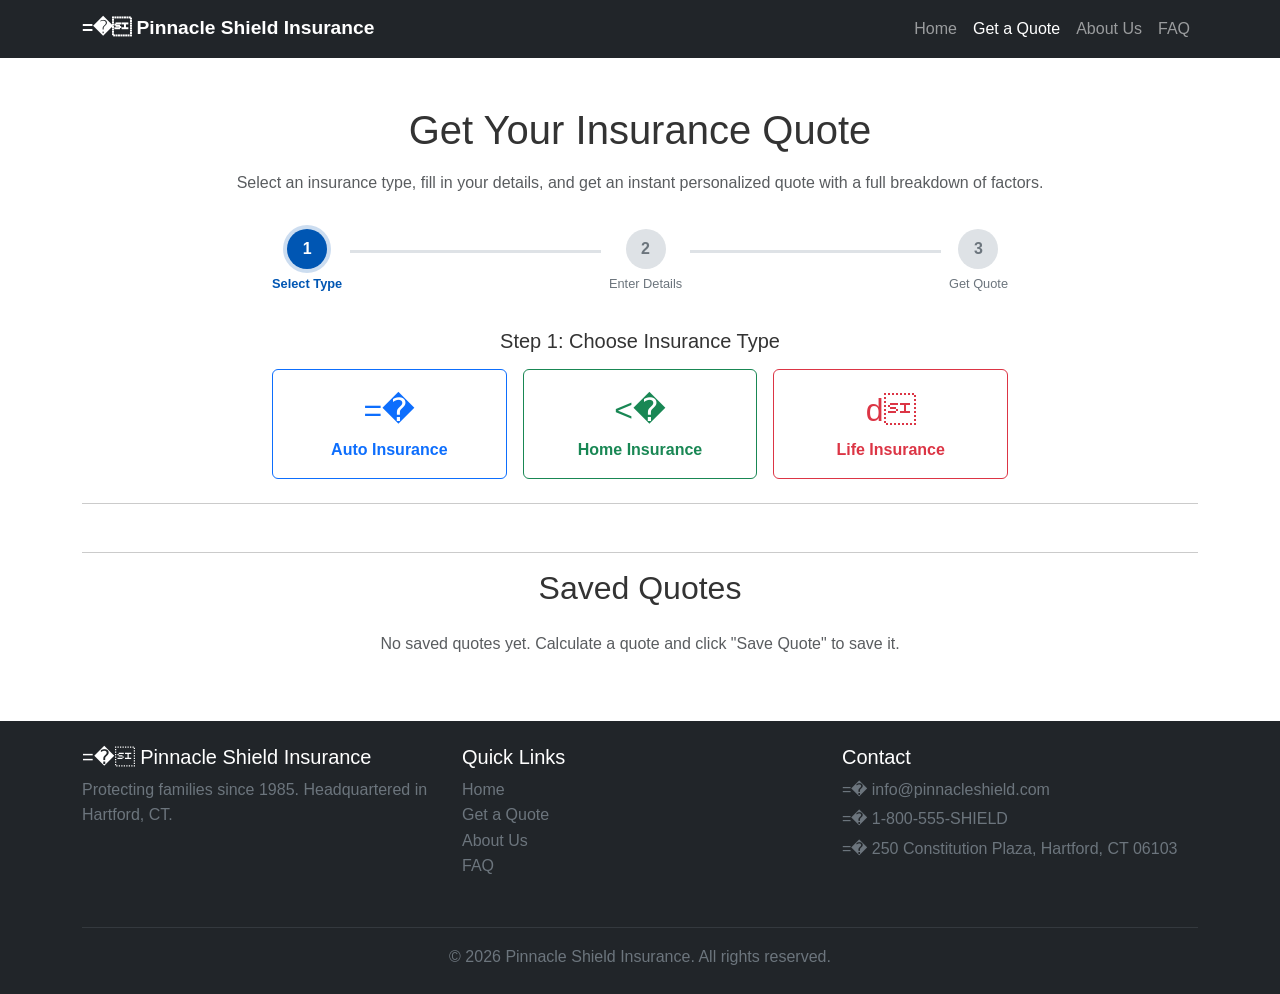
==== quote.html @ 301e3e9f "completd quote.html and js" ====
<!DOCTYPE html>
<html lang="en">
<head>
    <meta charset="UTF-8">
    <meta name="viewport" content="width=device-width, initial-scale=1.0">
    <title>Get a Quote - Pinnacle Shield Insurance</title>
    <link href="https://cdn.jsdelivr.net/npm/bootstrap@5.3.2/dist/css/bootstrap.min.css"
          rel="stylesheet"
          integrity="sha384-T3c6CoIi6uLrA9TneNEoa7RxnatzjcDSCmG1MXxSR1GAsXEV/Dwwykc2MPK8M2HN"
          crossorigin="anonymous">
    <link rel="stylesheet" href="css/styles.css">
</head>
<body>

<!-- Navigation -->
<header>
    <nav class="navbar navbar-expand-lg navbar-dark bg-dark">
        <div class="container">
            <a class="navbar-brand" href="index.html">=� Pinnacle Shield Insurance</a>
            <button class="navbar-toggler" type="button" data-bs-toggle="collapse"
                    data-bs-target="#navbarNav" aria-controls="navbarNav"
                    aria-expanded="false" aria-label="Toggle navigation">
                <span class="navbar-toggler-icon"></span>
            </button>
            <div class="collapse navbar-collapse" id="navbarNav">
                <ul class="navbar-nav ms-auto">
                    <li class="nav-item">
                        <a class="nav-link" href="index.html">Home</a>
                    </li>
                    <li class="nav-item">
                        <a class="nav-link active" aria-current="page" href="quote.html">Get a Quote</a>
                    </li>
                    <li class="nav-item">
                        <a class="nav-link" href="about.html">About Us</a>
                    </li>
                    <li class="nav-item">
                        <a class="nav-link" href="faq.html">FAQ</a>
                    </li>
                </ul>
            </div>
        </div>
    </nav>
</header>

<main class="py-5">
    <div class="container">
        <h1 class="text-center mb-3">Get Your Insurance Quote</h1>
        <p class="text-center text-muted mb-4">Select an insurance type, fill in your details, and get an instant personalized quote with a full breakdown of factors.</p>

        <!-- Bonus E: Progress Indicator -->
        <div class="row justify-content-center mb-4">
            <div class="col-md-8">
                <div class="progress-steps d-flex justify-content-between align-items-center">
                    <div class="progress-step active" id="step-indicator-1">
                        <div class="step-circle">1</div>
                        <div class="step-label">Select Type</div>
                    </div>
                    <div class="progress-line" id="progress-line-1"></div>
                    <div class="progress-step" id="step-indicator-2">
                        <div class="step-circle">2</div>
                        <div class="step-label">Enter Details</div>
                    </div>
                    <div class="progress-line" id="progress-line-2"></div>
                    <div class="progress-step" id="step-indicator-3">
                        <div class="step-circle">3</div>
                        <div class="step-label">Get Quote</div>
                    </div>
                </div>
            </div>
        </div>

        <!-- Quote Form -->
        <div id="quote-form-section">
            <!-- Insurance Type Selector -->
            <div class="row justify-content-center mb-4">
                <div class="col-md-8">
                    <h5 class="text-center mb-3">Step 1: Choose Insurance Type</h5>
                    <div class="row g-3 justify-content-center">
                        <div class="col-sm-4">
                            <input type="radio" class="btn-check" name="insuranceType" id="type-auto" value="auto" autocomplete="off">
                            <label class="btn btn-outline-primary w-100 py-3 type-card" for="type-auto">
                                <div class="type-icon">=�</div>
                                <div class="fw-bold">Auto Insurance</div>
                            </label>
                        </div>
                        <div class="col-sm-4">
                            <input type="radio" class="btn-check" name="insuranceType" id="type-home" value="home" autocomplete="off">
                            <label class="btn btn-outline-success w-100 py-3 type-card" for="type-home">
                                <div class="type-icon"><�</div>
                                <div class="fw-bold">Home Insurance</div>
                            </label>
                        </div>
                        <div class="col-sm-4">
                            <input type="radio" class="btn-check" name="insuranceType" id="type-life" value="life" autocomplete="off">
                            <label class="btn btn-outline-danger w-100 py-3 type-card" for="type-life">
                                <div class="type-icon">d</div>
                                <div class="fw-bold">Life Insurance</div>
                            </label>
                        </div>
                    </div>
                    <div id="type-error" class="text-danger text-center mt-2 hidden"></div>
                </div>
            </div>

            <hr>

            <!-- Form Container -->
            <form id="quoteForm" novalidate>

                <!-- Auto Insurance Fields -->
                <div id="auto-fields" class="hidden">
                    <h5 class="mb-3">Step 2: Auto Insurance Details</h5>
                    <div class="row g-3">
                        <div class="col-md-6">
                            <label for="auto-name" class="form-label">Full Name</label>
                            <input type="text" class="form-control" id="auto-name" placeholder="John Doe">
                            <div class="invalid-feedback">Please enter your full name (at least 2 characters).</div>
                        </div>
                        <div class="col-md-3">
                            <label for="auto-age" class="form-label">Age</label>
                            <input type="number" class="form-control" id="auto-age" min="16" max="100" placeholder="25">
                            <div class="invalid-feedback">Age must be between 16 and 100.</div>
                        </div>
                        <div class="col-md-3">
                            <label for="auto-zip" class="form-label">ZIP Code</label>
                            <input type="text" class="form-control" id="auto-zip" maxlength="5" placeholder="06103">
                            <div class="invalid-feedback">Please enter a valid 5-digit ZIP code.</div>
                        </div>
                        <div class="col-md-4">
                            <label for="auto-vehicle-year" class="form-label">Vehicle Year</label>
                            <input type="number" class="form-control" id="auto-vehicle-year" min="1990" max="2026" placeholder="2022">
                            <div class="invalid-feedback">Vehicle year must be between 1990 and 2026.</div>
                        </div>
                        <div class="col-md-4">
                            <label for="auto-vehicle-make" class="form-label">Vehicle Make</label>
                            <select class="form-select" id="auto-vehicle-make">
                                <option value="">Select make...</option>
                                <option value="Toyota">Toyota</option>
                                <option value="Honda">Honda</option>
                                <option value="Ford">Ford</option>
                                <option value="BMW">BMW</option>
                                <option value="Tesla">Tesla</option>
                                <option value="Other">Other</option>
                            </select>
                            <div class="invalid-feedback">Please select a vehicle make.</div>
                        </div>
                        <div class="col-md-4">
                            <label for="auto-vehicle-model" class="form-label">Vehicle Model</label>
                            <input type="text" class="form-control" id="auto-vehicle-model" placeholder="Camry">
                            <div class="invalid-feedback">Please enter a vehicle model.</div>
                        </div>
                        <div class="col-md-6">
                            <label for="auto-mileage" class="form-label">Annual Mileage</label>
                            <select class="form-select" id="auto-mileage">
                                <option value="">Select mileage range...</option>
                                <option value="under5k">Under 5,000</option>
                                <option value="5k-10k">5,000  10,000</option>
                                <option value="10k-15k">10,001  15,000</option>
                                <option value="15k-20k">15,001  20,000</option>
                                <option value="over20k">Over 20,000</option>
                            </select>
                            <div class="invalid-feedback">Please select your annual mileage.</div>
                        </div>
                        <div class="col-md-6">
                            <label for="auto-driving-record" class="form-label">Driving Record</label>
                            <select class="form-select" id="auto-driving-record">
                                <option value="">Select driving record...</option>
                                <option value="clean">Clean</option>
                                <option value="1ticket">1 Ticket</option>
                                <option value="2tickets">2+ Tickets</option>
                                <option value="accident">Accident in Last 3 Years</option>
                            </select>
                            <div class="invalid-feedback">Please select your driving record.</div>
                        </div>
                        <div class="col-12">
                            <label class="form-label">Coverage Level</label>
                            <div class="d-flex gap-3 flex-wrap">
                                <div class="form-check">
                                    <input class="form-check-input" type="radio" name="auto-coverage" id="auto-basic" value="basic">
                                    <label class="form-check-label" for="auto-basic">Basic</label>
                                </div>
                                <div class="form-check">
                                    <input class="form-check-input" type="radio" name="auto-coverage" id="auto-standard" value="standard">
                                    <label class="form-check-label" for="auto-standard">Standard</label>
                                </div>
                                <div class="form-check">
                                    <input class="form-check-input" type="radio" name="auto-coverage" id="auto-premium" value="premium">
                                    <label class="form-check-label" for="auto-premium">Premium</label>
                                </div>
                            </div>
                            <div id="auto-coverage-error" class="text-danger small hidden">Please select a coverage level.</div>
                        </div>
                    </div>
                </div>

                <!-- Home Insurance Fields -->
                <div id="home-fields" class="hidden">
                    <h5 class="mb-3">Step 2: Home Insurance Details</h5>
                    <div class="row g-3">
                        <div class="col-md-6">
                            <label for="home-name" class="form-label">Full Name</label>
                            <input type="text" class="form-control" id="home-name" placeholder="John Doe">
                            <div class="invalid-feedback">Please enter your full name (at least 2 characters).</div>
                        </div>
                        <div class="col-md-3">
                            <label for="home-age" class="form-label">Age</label>
                            <input type="number" class="form-control" id="home-age" min="18" max="100" placeholder="35">
                            <div class="invalid-feedback">Age must be between 18 and 100.</div>
                        </div>
                        <div class="col-md-3">
                            <label for="home-zip" class="form-label">ZIP Code</label>
                            <input type="text" class="form-control" id="home-zip" maxlength="5" placeholder="06103">
                            <div class="invalid-feedback">Please enter a valid 5-digit ZIP code.</div>
                        </div>
                        <div class="col-md-4">
                            <label for="home-value" class="form-label">Home Value ($)</label>
                            <input type="number" class="form-control" id="home-value" min="50000" placeholder="250000">
                            <div class="invalid-feedback">Home value must be at least $50,000.</div>
                        </div>
                        <div class="col-md-4">
                            <label for="home-year-built" class="form-label">Year Built</label>
                            <input type="number" class="form-control" id="home-year-built" min="1900" max="2026" placeholder="2005">
                            <div class="invalid-feedback">Year built must be between 1900 and 2026.</div>
                        </div>
                        <div class="col-md-4">
                            <label for="home-sqft" class="form-label">Square Footage</label>
                            <input type="number" class="form-control" id="home-sqft" min="500" max="10000" placeholder="2000">
                            <div class="invalid-feedback">Square footage must be between 500 and 10,000.</div>
                        </div>
                        <div class="col-md-6">
                            <label for="home-construction" class="form-label">Construction Type</label>
                            <select class="form-select" id="home-construction">
                                <option value="">Select construction type...</option>
                                <option value="wood">Wood Frame</option>
                                <option value="brick">Brick</option>
                                <option value="concrete">Concrete</option>
                                <option value="steel">Steel</option>
                            </select>
                            <div class="invalid-feedback">Please select a construction type.</div>
                        </div>
                        <div class="col-md-6">
                            <div class="mt-4">
                                <div class="form-check mb-2">
                                    <input class="form-check-input" type="checkbox" id="home-security">
                                    <label class="form-check-label" for="home-security">Has Security System (5% discount)</label>
                                </div>
                                <div class="form-check">
                                    <input class="form-check-input" type="checkbox" id="home-sprinklers">
                                    <label class="form-check-label" for="home-sprinklers">Has Fire Sprinklers (8% discount)</label>
                                </div>
                            </div>
                        </div>
                        <div class="col-12">
                            <label class="form-label">Coverage Level</label>
                            <div class="d-flex gap-3 flex-wrap">
                                <div class="form-check">
                                    <input class="form-check-input" type="radio" name="home-coverage" id="home-basic" value="basic">
                                    <label class="form-check-label" for="home-basic">Basic</label>
                                </div>
                                <div class="form-check">
                                    <input class="form-check-input" type="radio" name="home-coverage" id="home-standard" value="standard">
                                    <label class="form-check-label" for="home-standard">Standard</label>
                                </div>
                                <div class="form-check">
                                    <input class="form-check-input" type="radio" name="home-coverage" id="home-premium" value="premium">
                                    <label class="form-check-label" for="home-premium">Premium</label>
                                </div>
                            </div>
                            <div id="home-coverage-error" class="text-danger small hidden">Please select a coverage level.</div>
                        </div>
                    </div>
                </div>

                <!-- Life Insurance Fields -->
                <div id="life-fields" class="hidden">
                    <h5 class="mb-3">Step 2: Life Insurance Details</h5>
                    <div class="row g-3">
                        <div class="col-md-6">
                            <label for="life-name" class="form-label">Full Name</label>
                            <input type="text" class="form-control" id="life-name" placeholder="John Doe">
                            <div class="invalid-feedback">Please enter your full name (at least 2 characters).</div>
                        </div>
                        <div class="col-md-3">
                            <label for="life-age" class="form-label">Age</label>
                            <input type="number" class="form-control" id="life-age" min="18" max="85" placeholder="30">
                            <div class="invalid-feedback">Age must be between 18 and 85.</div>
                        </div>
                        <div class="col-md-3">
                            <label for="life-zip" class="form-label">ZIP Code</label>
                            <input type="text" class="form-control" id="life-zip" maxlength="5" placeholder="06103">
                            <div class="invalid-feedback">Please enter a valid 5-digit ZIP code.</div>
                        </div>
                        <div class="col-md-6">
                            <label for="life-gender" class="form-label">Gender</label>
                            <select class="form-select" id="life-gender">
                                <option value="">Select gender...</option>
                                <option value="male">Male</option>
                                <option value="female">Female</option>
                                <option value="nonbinary">Non-binary</option>
                            </select>
                            <div class="invalid-feedback">Please select a gender.</div>
                        </div>
                        <div class="col-md-6">
                            <label class="form-label">Smoker</label>
                            <div class="d-flex gap-3 mt-1">
                                <div class="form-check">
                                    <input class="form-check-input" type="radio" name="life-smoker" id="life-smoker-yes" value="yes">
                                    <label class="form-check-label" for="life-smoker-yes">Yes</label>
                                </div>
                                <div class="form-check">
                                    <input class="form-check-input" type="radio" name="life-smoker" id="life-smoker-no" value="no">
                                    <label class="form-check-label" for="life-smoker-no">No</label>
                                </div>
                            </div>
                            <div id="life-smoker-error" class="text-danger small hidden">Please select smoker status.</div>
                        </div>
                        <div class="col-md-6">
                            <label for="life-coverage-amount" class="form-label">Coverage Amount</label>
                            <select class="form-select" id="life-coverage-amount">
                                <option value="">Select coverage amount...</option>
                                <option value="100000">$100,000</option>
                                <option value="250000">$250,000</option>
                                <option value="500000">$500,000</option>
                                <option value="1000000">$1,000,000</option>
                            </select>
                            <div class="invalid-feedback">Please select a coverage amount.</div>
                        </div>
                        <div class="col-md-6">
                            <label for="life-exercise" class="form-label">Exercise Frequency</label>
                            <select class="form-select" id="life-exercise">
                                <option value="">Select exercise frequency...</option>
                                <option value="rarely">Rarely</option>
                                <option value="1-2">12 times/week</option>
                                <option value="3-4">34 times/week</option>
                                <option value="5+">5+ times/week</option>
                            </select>
                            <div class="invalid-feedback">Please select your exercise frequency.</div>
                        </div>
                        <div class="col-md-6">
                            <div class="form-check mt-4">
                                <input class="form-check-input" type="checkbox" id="life-conditions">
                                <label class="form-check-label" for="life-conditions">Pre-existing health conditions</label>
                            </div>
                        </div>
                        <div class="col-md-6">
                            <label class="form-label">Coverage Level</label>
                            <div class="d-flex gap-3 flex-wrap">
                                <div class="form-check">
                                    <input class="form-check-input" type="radio" name="life-coverage" id="life-basic" value="basic">
                                    <label class="form-check-label" for="life-basic">Basic</label>
                                </div>
                                <div class="form-check">
                                    <input class="form-check-input" type="radio" name="life-coverage" id="life-standard" value="standard">
                                    <label class="form-check-label" for="life-standard">Standard</label>
                                </div>
                                <div class="form-check">
                                    <input class="form-check-input" type="radio" name="life-coverage" id="life-premium" value="premium">
                                    <label class="form-check-label" for="life-premium">Premium</label>
                                </div>
                            </div>
                            <div id="life-coverage-error" class="text-danger small hidden">Please select a coverage level.</div>
                        </div>
                    </div>
                </div>

                <!-- Submit Button -->
                <div id="submit-section" class="text-center mt-4 hidden">
                    <hr>
                    <button type="submit" class="btn btn-warning btn-lg px-5">
                        Calculate My Quote
                    </button>
                </div>
            </form>
        </div>

        <!-- Bonus D: Loading Spinner -->
        <div id="loading-spinner" class="hidden text-center py-5">
            <div class="spinner-border text-primary spinner-lg" role="status">
                <span class="visually-hidden">Calculating...</span>
            </div>
            <p class="mt-3 text-muted fw-bold">Calculating your personalized quote...</p>
        </div>

        <!-- Results Section -->
        <div id="quote-results" class="hidden mt-5 fade-in">
            <hr>
            <h2 class="text-center mb-4">Your Quote Results</h2>

            <!-- Summary Card -->
            <div class="row justify-content-center mb-4">
                <div class="col-md-8">
                    <div class="card border-primary">
                        <div class="card-header bg-primary text-white text-center">
                            <h4 class="mb-0">Pinnacle Shield Insurance Quote</h4>
                        </div>
                        <div class="card-body text-center p-4">
                            <p class="mb-1">Prepared for: <strong id="result-name"></strong></p>
                            <p class="mb-3">Insurance Type: <strong id="result-type"></strong></p>
                            <div class="row">
                                <div class="col-sm-6">
                                    <div class="result-premium-box">
                                        <p class="text-muted mb-0">Monthly Premium</p>
                                        <h2 class="text-primary" id="result-monthly"></h2>
                                    </div>
                                </div>
                                <div class="col-sm-6">
                                    <div class="result-premium-box">
                                        <p class="text-muted mb-0">Annual Premium</p>
                                        <h2 class="text-success" id="result-annual"></h2>
                                    </div>
                                </div>
                            </div>
                        </div>
                    </div>
                </div>
            </div>

            <!-- Breakdown Table -->
            <div class="row justify-content-center mb-4">
                <div class="col-md-8">
                    <h5>Quote Breakdown</h5>
                    <table class="table table-striped table-hover">
                        <thead class="table-dark">
                            <tr>
                                <th>Factor</th>
                                <th>Your Info</th>
                                <th>Impact</th>
                            </tr>
                        </thead>
                        <tbody id="breakdown-body">
                            <!-- Rows generated by JavaScript -->
                        </tbody>
                    </table>
                </div>
            </div>

            <!-- Actions -->
            <div class="text-center d-flex flex-wrap justify-content-center gap-3">
                <button id="new-quote-btn" class="btn btn-outline-primary btn-lg">Get Another Quote</button>
                <button id="save-quote-btn" class="btn btn-outline-success btn-lg">=� Save Quote</button>
                <button id="compare-quote-btn" class="btn btn-outline-info btn-lg">� Compare Quotes</button>
                <button id="print-quote-btn" class="btn btn-outline-secondary btn-lg">=� Print Quote</button>
            </div>
        </div>

        <!-- Bonus A: Side-by-Side Comparison -->
        <div id="comparison-section" class="hidden mt-5">
            <hr>
            <h2 class="text-center mb-4">Quote Comparison</h2>
            <div class="row justify-content-center">
                <div class="col-md-5">
                    <div class="card border-primary mb-3" id="compare-quote-1">
                        <div class="card-header bg-primary text-white text-center">
                            <h5 class="mb-0">Quote 1</h5>
                        </div>
                        <div class="card-body" id="compare-body-1">
                            <p class="text-muted text-center">No quote yet</p>
                        </div>
                    </div>
                </div>
                <div class="col-md-2 d-flex align-items-center justify-content-center">
                    <span class="fs-1">�</span>
                </div>
                <div class="col-md-5">
                    <div class="card border-success mb-3" id="compare-quote-2">
                        <div class="card-header bg-success text-white text-center">
                            <h5 class="mb-0">Quote 2</h5>
                        </div>
                        <div class="card-body" id="compare-body-2">
                            <p class="text-muted text-center">Get another quote to compare</p>
                        </div>
                    </div>
                </div>
            </div>
            <div class="text-center mt-3">
                <button id="clear-comparison-btn" class="btn btn-outline-danger">Clear Comparison</button>
            </div>
        </div>

        <!-- Bonus B: Saved Quotes -->
        <div id="saved-quotes-section" class="mt-5">
            <hr>
            <h2 class="text-center mb-4">Saved Quotes</h2>
            <div id="saved-quotes-container" class="row justify-content-center g-3">
                <p class="text-muted text-center" id="no-saved-quotes">No saved quotes yet. Calculate a quote and click "Save Quote" to save it.</p>
            </div>
        </div>
    </div>
</main>

<!-- Footer -->
<footer class="bg-dark text-white py-4">
    <div class="container">
        <div class="row">
            <div class="col-md-4 mb-3">
                <h5>=� Pinnacle Shield Insurance</h5>
                <p class="text-secondary">Protecting families since 1985. Headquartered in Hartford, CT.</p>
            </div>
            <div class="col-md-4 mb-3">
                <h5>Quick Links</h5>
                <ul class="list-unstyled">
                    <li><a href="index.html" class="text-secondary text-decoration-none">Home</a></li>
                    <li><a href="quote.html" class="text-secondary text-decoration-none">Get a Quote</a></li>
                    <li><a href="about.html" class="text-secondary text-decoration-none">About Us</a></li>
                    <li><a href="faq.html" class="text-secondary text-decoration-none">FAQ</a></li>
                </ul>
            </div>
            <div class="col-md-4 mb-3">
                <h5>Contact</h5>
                <p class="text-secondary mb-1">=� info@pinnacleshield.com</p>
                <p class="text-secondary mb-1">=� 1-800-555-SHIELD</p>
                <p class="text-secondary">=� 250 Constitution Plaza, Hartford, CT 06103</p>
            </div>
        </div>
        <hr class="border-secondary">
        <p class="text-center text-secondary mb-0">&copy; 2026 Pinnacle Shield Insurance. All rights reserved.</p>
    </div>
</footer>

<script src="https://cdn.jsdelivr.net/npm/bootstrap@5.3.2/dist/js/bootstrap.bundle.min.js"
        integrity="sha384-C6RzsynM9kWDrMNeT87bh95OGNyZPhcTNXj1NW7RuBCsyN/o0jlpcV8Qyq46cDfL"
        crossorigin="anonymous"></script>
<script src="js/main.js"></script>
<script src="js/quote.js"></script>

</body>
</html>
---- css/styles.css ----
/* ============================================
   Pinnacle Shield Insurance - Custom Styles
   ============================================ */

/* CSS Reset */
*, *::before, *::after {
    box-sizing: border-box;
    margin: 0;
    padding: 0;
}

body {
    font-family: -apple-system, BlinkMacSystemFont, 'Segoe UI', Roboto, 'Helvetica Neue', Arial, sans-serif;
    color: #333;
    line-height: 1.6;
}

/* ============================================
   Navigation
   ============================================ */
.navbar-brand {
    font-weight: 700;
    font-size: 1.2rem;
}

.nav-link {
    transition: color 0.2s ease;
}

.nav-link:hover {
    color: #ffc107 !important;
}

/* ============================================
   Hero Section
   ============================================ */
.hero {
    background: linear-gradient(135deg, #0056b3, #003d82);
    padding: 80px 0;
    min-height: 400px;
}

.hero h1 {
    font-size: 3rem;
    text-shadow: 1px 1px 3px rgba(0, 0, 0, 0.3);
}

.hero .lead {
    font-size: 1.2rem;
    max-width: 700px;
    margin-left: auto;
    margin-right: auto;
}

/* ============================================
   Cards & Card Icons
   ============================================ */
.card-icon {
    font-size: 2.5rem;
}

.card {
    transition: transform 0.2s ease, box-shadow 0.2s ease;
}

.card:hover {
    transform: translateY(-4px);
    box-shadow: 0 8px 25px rgba(0, 0, 0, 0.1);
}

/* ============================================
   Insurance Types Section
   ============================================ */
.insurance-icon {
    font-size: 3rem;
    margin-bottom: 0.5rem;
}

.insurance-card {
    border: 2px solid #e9ecef;
    transition: border-color 0.2s ease, transform 0.2s ease, box-shadow 0.2s ease;
}

.insurance-card:hover {
    border-color: #0056b3;
    transform: translateY(-4px);
    box-shadow: 0 8px 25px rgba(0, 0, 0, 0.1);
}

/* ============================================
   Testimonials Section
   ============================================ */
.testimonials .card {
    border-left: 4px solid #0056b3;
}

/* ============================================
   Quote Page - Type Selector
   ============================================ */
.type-card {
    font-size: 1rem;
    cursor: pointer;
    transition: all 0.2s ease;
}

.type-icon {
    font-size: 2rem;
    margin-bottom: 0.25rem;
}

.btn-check:checked + .type-card {
    transform: scale(1.03);
}

/* ============================================
   Quote Page - Results
   ============================================ */
.result-premium-box {
    padding: 20px;
    border-radius: 8px;
    background: #f8f9fa;
    margin: 10px 0;
}

.result-premium-box h2 {
    font-size: 2.5rem;
    font-weight: 700;
}

#breakdown-body tr td:last-child {
    font-weight: 600;
}

/* ============================================
   About Page - Values
   ============================================ */
.value-item {
    flex: 1 1 200px;
    max-width: 250px;
    background: white;
    border-radius: 12px;
    box-shadow: 0 2px 10px rgba(0, 0, 0, 0.08);
    transition: transform 0.2s ease;
}

.value-item:hover {
    transform: translateY(-3px);
}

.value-icon {
    font-size: 2.5rem;
}

/* ============================================
   About Page - Team Avatars
   ============================================ */
.team-avatar {
    width: 80px;
    height: 80px;
    font-size: 1.5rem;
    font-weight: 700;
}

/* ============================================
   FAQ Page - Search
   ============================================ */
#faq-search {
    border: 2px solid #dee2e6;
    border-radius: 50px;
    padding-left: 20px;
    transition: border-color 0.2s ease;
}

#faq-search:focus {
    border-color: #0056b3;
    box-shadow: 0 0 0 0.2rem rgba(0, 86, 179, 0.15);
}

/* ============================================
   Utility Classes
   ============================================ */
.hidden {
    display: none;
}

/* ============================================
   Bonus D: Animations & Transitions
   ============================================ */

/* Fade-in animation for results section */
@keyframes fadeInUp {
    from {
        opacity: 0;
        transform: translateY(20px);
    }
    to {
        opacity: 1;
        transform: translateY(0);
    }
}

.fade-in {
    animation: fadeInUp 0.5s ease forwards;
}

/* Loading spinner size */
.spinner-lg {
    width: 3rem;
    height: 3rem;
}

/* Card hover animation enhancement */
.card {
    transition: transform 0.3s ease, box-shadow 0.3s ease;
}

.card:hover {
    transform: translateY(-4px);
    box-shadow: 0 8px 25px rgba(0, 0, 0, 0.12);
}

/* Button press animation */
.btn {
    transition: all 0.2s ease;
}

.btn:active {
    transform: scale(0.97);
}

/* ============================================
   Bonus E: Progress Indicator
   ============================================ */
.progress-steps {
    padding: 10px 0;
}

.progress-step {
    display: flex;
    flex-direction: column;
    align-items: center;
    position: relative;
    z-index: 1;
}

.step-circle {
    width: 40px;
    height: 40px;
    border-radius: 50%;
    background: #dee2e6;
    color: #6c757d;
    display: flex;
    align-items: center;
    justify-content: center;
    font-weight: 700;
    font-size: 1rem;
    transition: background 0.3s ease, color 0.3s ease, box-shadow 0.3s ease;
}

.step-label {
    font-size: 0.8rem;
    margin-top: 5px;
    color: #6c757d;
    font-weight: 500;
    transition: color 0.3s ease;
}

.progress-step.active .step-circle {
    background: #0056b3;
    color: white;
    box-shadow: 0 0 0 4px rgba(0, 86, 179, 0.2);
}

.progress-step.active .step-label {
    color: #0056b3;
    font-weight: 700;
}

.progress-step.completed .step-circle {
    background: #198754;
    color: white;
}

.progress-step.completed .step-label {
    color: #198754;
}

.progress-line {
    flex: 1;
    height: 3px;
    background: #dee2e6;
    margin: 0 8px;
    margin-bottom: 20px;
    transition: background 0.3s ease;
}

.progress-line.active {
    background: #198754;
}

/* ============================================
   Bonus A: Comparison Section
   ============================================ */
#comparison-section .card {
    min-height: 200px;
}

.compare-highlight {
    background-color: #d4edda;
    font-weight: 700;
    padding: 2px 6px;
    border-radius: 4px;
}

/* ============================================
   Bonus B: Saved Quotes
   ============================================ */
.saved-quote-card {
    transition: transform 0.2s ease, box-shadow 0.2s ease;
}

.saved-quote-card:hover {
    transform: translateY(-2px);
    box-shadow: 0 4px 15px rgba(0, 0, 0, 0.1);
}

.saved-quote-card .badge {
    font-size: 0.75rem;
}

/* ============================================
   Footer
   ============================================ */
footer a:hover {
    color: #ffc107 !important;
}

/* ============================================
   Responsive Design
   ============================================ */

/* Tablet */
@media (max-width: 768px) {
    .hero {
        padding: 50px 20px;
    }

    .hero h1 {
        font-size: 2rem;
    }

    .hero .lead {
        font-size: 1rem;
    }

    .value-item {
        max-width: 100%;
    }

    .team-avatar {
        width: 60px;
        height: 60px;
        font-size: 1.2rem;
    }

    .result-premium-box h2 {
        font-size: 1.8rem;
    }
}

/* Mobile */
@media (max-width: 480px) {
    .hero {
        padding: 30px 15px;
        min-height: auto;
    }

    .hero h1 {
        font-size: 1.6rem;
    }

    .type-card {
        padding: 10px !important;
    }

    .type-icon {
        font-size: 1.5rem;
    }

    .result-premium-box {
        padding: 12px;
    }

    .result-premium-box h2 {
        font-size: 1.5rem;
    }

    footer .row > div {
        text-align: center;
    }
}

/* ============================================
   Bonus C: Print Styles
   ============================================ */
@media print {
    header, footer, #quote-form-section, #submit-section,
    #new-quote-btn, #save-quote-btn, #compare-quote-btn, #print-quote-btn,
    #loading-spinner, #comparison-section, #saved-quotes-section,
    .progress-steps, .btn {
        display: none !important;
    }

    #quote-results {
        display: block !important;
    }

    #quote-results.hidden {
        display: block !important;
    }

    body {
        color: #000;
        background: #fff;
        font-size: 12pt;
    }

    .card {
        border: 1px solid #333 !important;
        box-shadow: none !important;
    }

    .card-header {
        background: #333 !important;
        color: #fff !important;
        -webkit-print-color-adjust: exact;
        print-color-adjust: exact;
    }

    .table {
        border-collapse: collapse;
    }

    .table th, .table td {
        border: 1px solid #333 !important;
        padding: 8px;
    }

    .result-premium-box {
        border: 1px solid #ccc;
    }

    /* Add company branding for print */
    #quote-results::before {
        content: "🛡️ Pinnacle Shield Insurance — Official Quote";
        display: block;
        text-align: center;
        font-size: 18pt;
        font-weight: 700;
        margin-bottom: 20px;
        padding-bottom: 10px;
        border-bottom: 2px solid #333;
    }

    #quote-results::after {
        content: "This is a personalized estimate. Final rates may vary. Contact us at 1-800-555-SHIELD for more details.";
        display: block;
        text-align: center;
        font-size: 9pt;
        color: #666;
        margin-top: 30px;
        padding-top: 10px;
        border-top: 1px solid #ccc;
    }
}
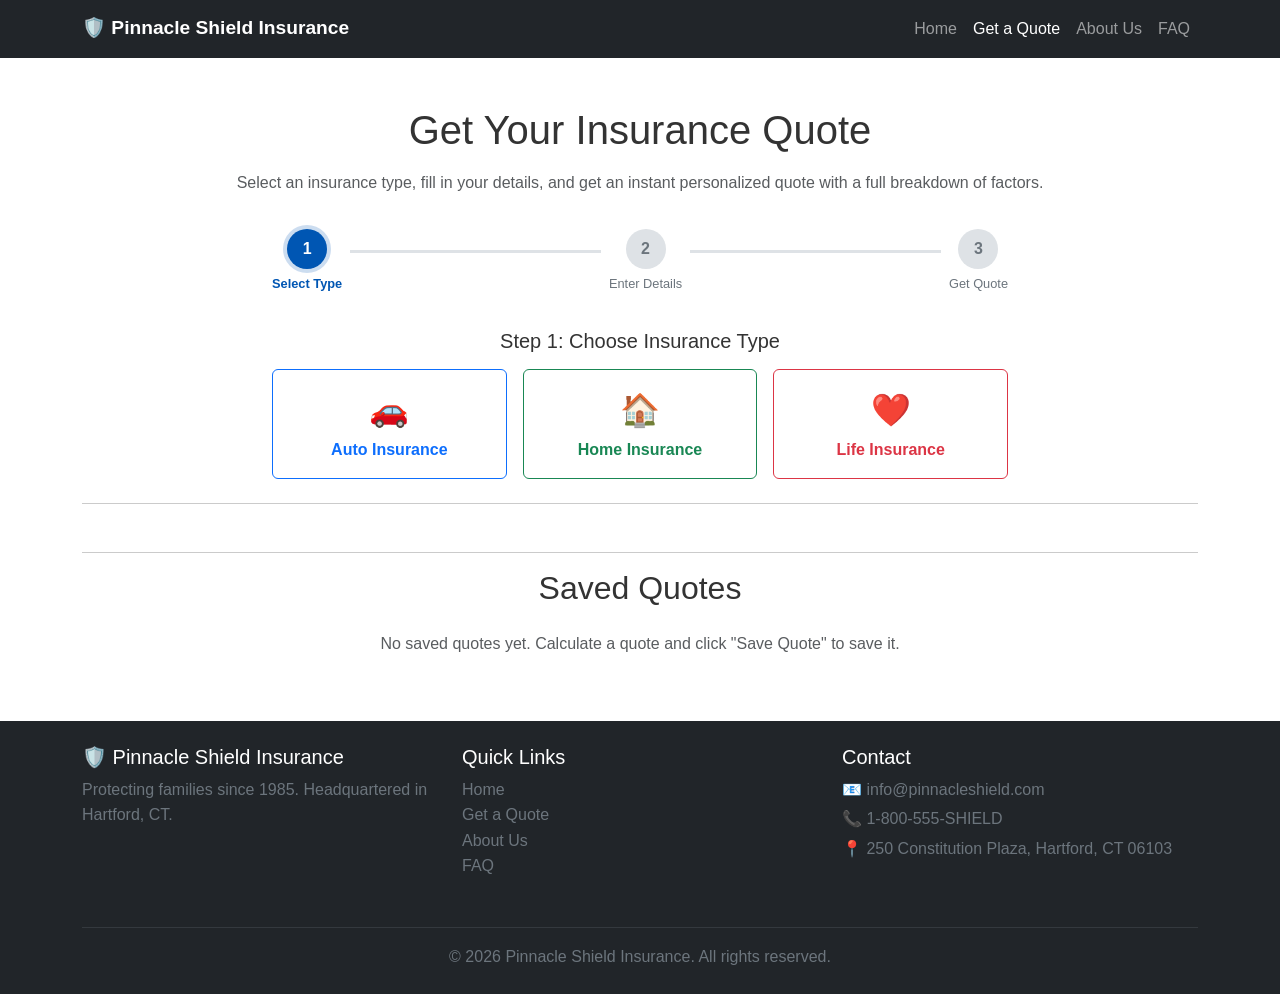
==== commit efd893a2: "Compleyed quote.html and quote.js" ====
--- a/quote.html
+++ b/quote.html
@@ -16,7 +16,7 @@
 <header>
     <nav class="navbar navbar-expand-lg navbar-dark bg-dark">
         <div class="container">
-            <a class="navbar-brand" href="index.html">=� Pinnacle Shield Insurance</a>
+            <a class="navbar-brand" href="index.html">🛡️ Pinnacle Shield Insurance</a>
             <button class="navbar-toggler" type="button" data-bs-toggle="collapse"
                     data-bs-target="#navbarNav" aria-controls="navbarNav"
                     aria-expanded="false" aria-label="Toggle navigation">
@@ -79,21 +79,21 @@
                         <div class="col-sm-4">
                             <input type="radio" class="btn-check" name="insuranceType" id="type-auto" value="auto" autocomplete="off">
                             <label class="btn btn-outline-primary w-100 py-3 type-card" for="type-auto">
-                                <div class="type-icon">=�</div>
+                                <div class="type-icon">🚗</div>
                                 <div class="fw-bold">Auto Insurance</div>
                             </label>
                         </div>
                         <div class="col-sm-4">
                             <input type="radio" class="btn-check" name="insuranceType" id="type-home" value="home" autocomplete="off">
                             <label class="btn btn-outline-success w-100 py-3 type-card" for="type-home">
-                                <div class="type-icon"><�</div>
+                                <div class="type-icon">🏠</div>
                                 <div class="fw-bold">Home Insurance</div>
                             </label>
                         </div>
                         <div class="col-sm-4">
                             <input type="radio" class="btn-check" name="insuranceType" id="type-life" value="life" autocomplete="off">
                             <label class="btn btn-outline-danger w-100 py-3 type-card" for="type-life">
-                                <div class="type-icon">d</div>
+                                <div class="type-icon">❤️</div>
                                 <div class="fw-bold">Life Insurance</div>
                             </label>
                         </div>
@@ -154,9 +154,9 @@
                             <select class="form-select" id="auto-mileage">
                                 <option value="">Select mileage range...</option>
                                 <option value="under5k">Under 5,000</option>
-                                <option value="5k-10k">5,000  10,000</option>
-                                <option value="10k-15k">10,001  15,000</option>
-                                <option value="15k-20k">15,001  20,000</option>
+                                <option value="5k-10k">5,000 – 10,000</option>
+                                <option value="10k-15k">10,001 – 15,000</option>
+                                <option value="15k-20k">15,001 – 20,000</option>
                                 <option value="over20k">Over 20,000</option>
                             </select>
                             <div class="invalid-feedback">Please select your annual mileage.</div>
@@ -330,8 +330,8 @@
                             <select class="form-select" id="life-exercise">
                                 <option value="">Select exercise frequency...</option>
                                 <option value="rarely">Rarely</option>
-                                <option value="1-2">12 times/week</option>
-                                <option value="3-4">34 times/week</option>
+                                <option value="1-2">1–2 times/week</option>
+                                <option value="3-4">3–4 times/week</option>
                                 <option value="5+">5+ times/week</option>
                             </select>
                             <div class="invalid-feedback">Please select your exercise frequency.</div>
@@ -437,9 +437,9 @@
             <!-- Actions -->
             <div class="text-center d-flex flex-wrap justify-content-center gap-3">
                 <button id="new-quote-btn" class="btn btn-outline-primary btn-lg">Get Another Quote</button>
-                <button id="save-quote-btn" class="btn btn-outline-success btn-lg">=� Save Quote</button>
-                <button id="compare-quote-btn" class="btn btn-outline-info btn-lg">� Compare Quotes</button>
-                <button id="print-quote-btn" class="btn btn-outline-secondary btn-lg">=� Print Quote</button>
+                <button id="save-quote-btn" class="btn btn-outline-success btn-lg">💾 Save Quote</button>
+                <button id="compare-quote-btn" class="btn btn-outline-info btn-lg">⚖️ Compare Quotes</button>
+                <button id="print-quote-btn" class="btn btn-outline-secondary btn-lg">🖨️ Print Quote</button>
             </div>
         </div>
 
@@ -459,7 +459,7 @@
                     </div>
                 </div>
                 <div class="col-md-2 d-flex align-items-center justify-content-center">
-                    <span class="fs-1">�</span>
+                    <span class="fs-1">⚖️</span>
                 </div>
                 <div class="col-md-5">
                     <div class="card border-success mb-3" id="compare-quote-2">
@@ -493,7 +493,7 @@
     <div class="container">
         <div class="row">
             <div class="col-md-4 mb-3">
-                <h5>=� Pinnacle Shield Insurance</h5>
+                <h5>🛡️ Pinnacle Shield Insurance</h5>
                 <p class="text-secondary">Protecting families since 1985. Headquartered in Hartford, CT.</p>
             </div>
             <div class="col-md-4 mb-3">
@@ -507,9 +507,9 @@
             </div>
             <div class="col-md-4 mb-3">
                 <h5>Contact</h5>
-                <p class="text-secondary mb-1">=� info@pinnacleshield.com</p>
-                <p class="text-secondary mb-1">=� 1-800-555-SHIELD</p>
-                <p class="text-secondary">=� 250 Constitution Plaza, Hartford, CT 06103</p>
+                <p class="text-secondary mb-1">📧 info@pinnacleshield.com</p>
+                <p class="text-secondary mb-1">📞 1-800-555-SHIELD</p>
+                <p class="text-secondary">📍 250 Constitution Plaza, Hartford, CT 06103</p>
             </div>
         </div>
         <hr class="border-secondary">
